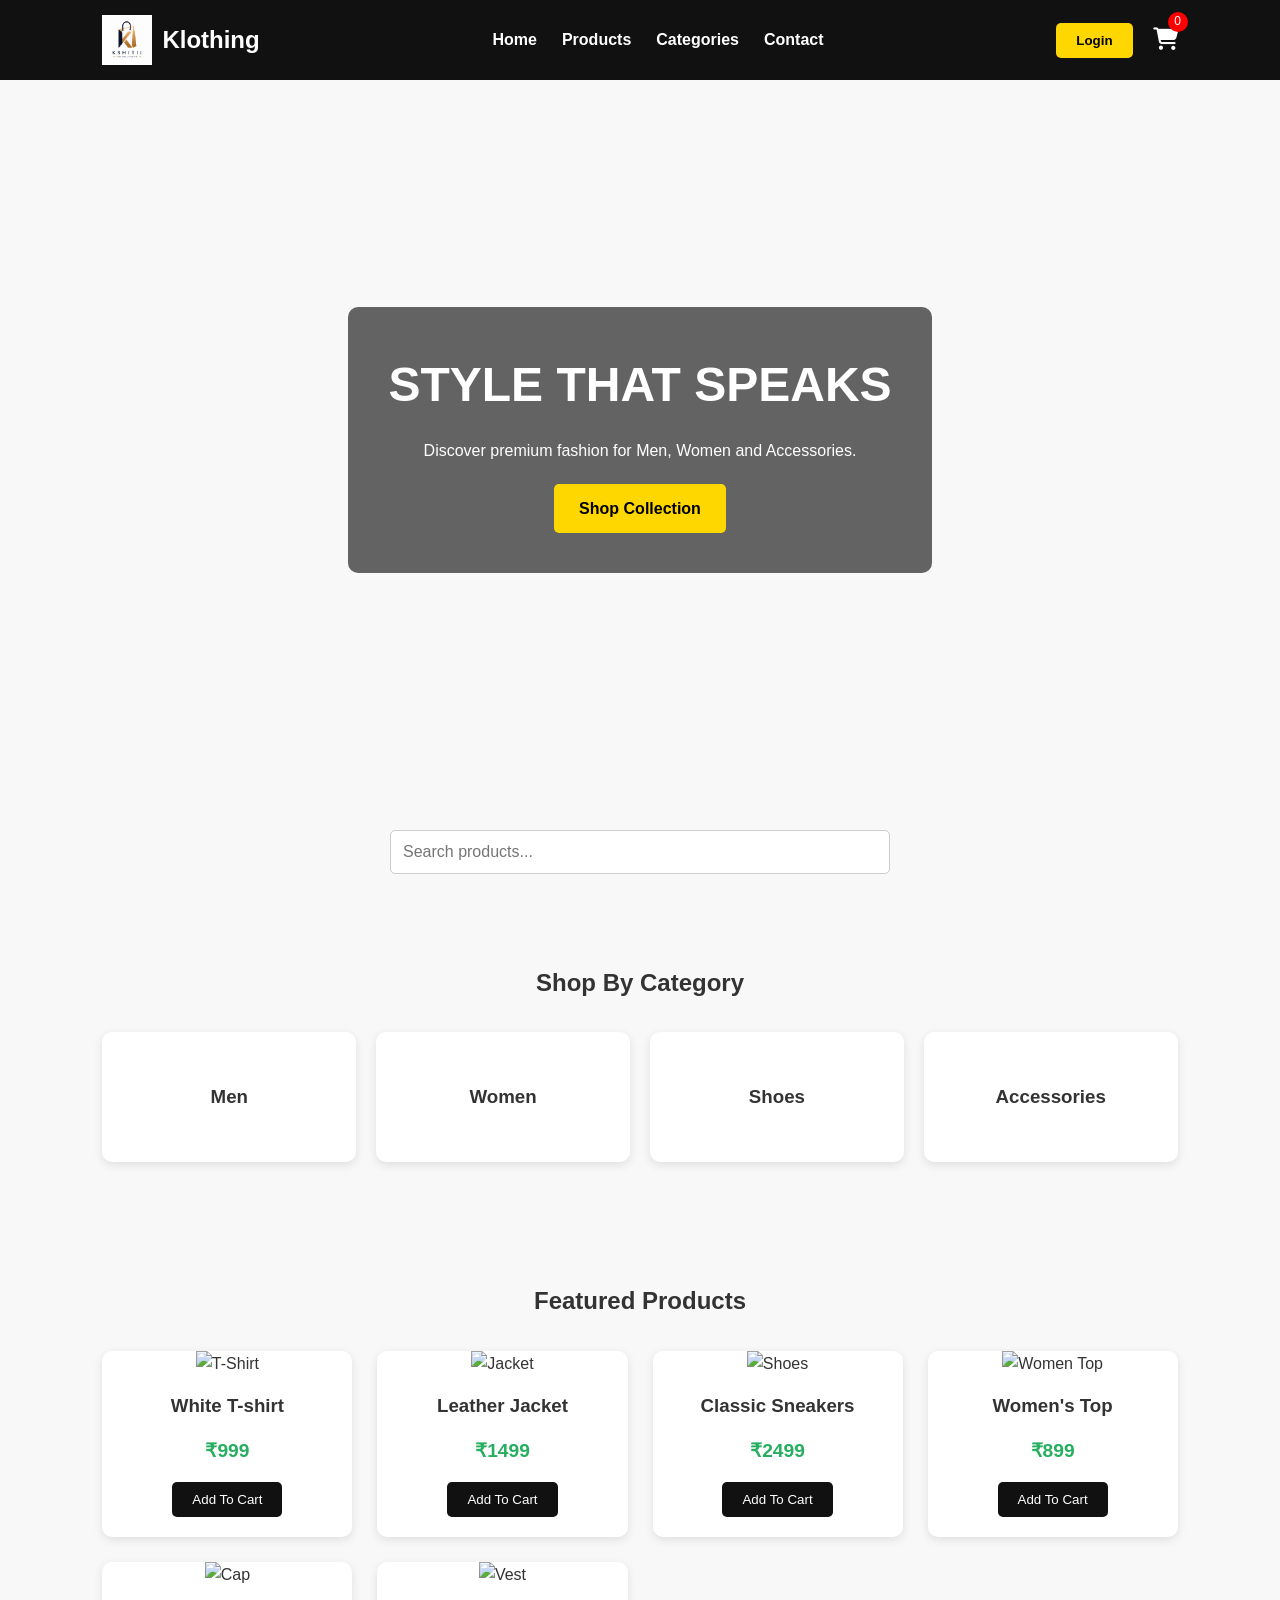
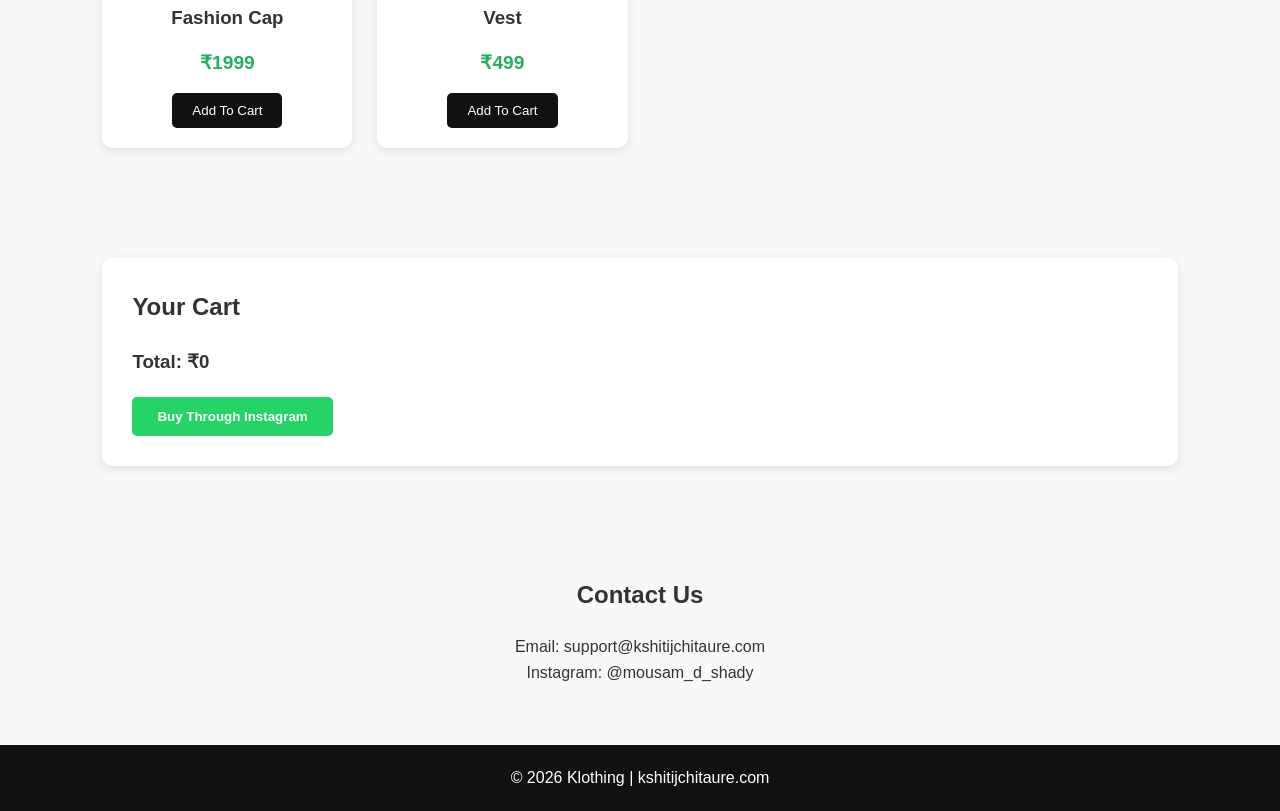
==== index.html @ a135c55a "Add files via upload" ====
<!DOCTYPE html>
<html lang="en">
<head>
    <meta charset="UTF-8">
    <meta name="viewport" content="width=device-width, initial-scale=1.0">
    <title>Klothing | kshitijchitaure.com</title>
    <link rel="stylesheet" href="style.css">
    <link rel="stylesheet"
        href="https://cdnjs.cloudflare.com/ajax/libs/font-awesome/6.5.1/css/all.min.css">
</head>

<body>

    <!-- HEADER -->
    <header>
        <nav class="navbar">
            <div class="logo">
                <img src="logo.png" alt="Klothing Logo">
                <h2>Klothing</h2>
            </div>

            <ul class="nav-links">
                <li><a href="#home">Home</a></li>
                <li><a href="#products">Products</a></li>
                <li><a href="#categories">Categories</a></li>
                <li><a href="#contact">Contact</a></li>
            </ul>

            <div class="nav-icons">
                <button id="loginBtn">Login</button>

                <div class="cart-icon">
                    <i class="fas fa-shopping-cart"></i>
                    <span id="cart-count">0</span>
                </div>
            </div>
        </nav>
    </header>

    <!-- HERO SECTION -->
    <section id="home" class="hero">
        <div class="hero-content">
            <h1>STYLE THAT SPEAKS</h1>
            <p>
                Discover premium fashion for Men, Women and Accessories.
            </p>

            <a href="#products" class="shop-btn">
                Shop Collection
            </a>
        </div>
    </section>

    <!-- SEARCH -->
    <section class="search-section">
        <input
            type="text"
            id="searchInput"
            placeholder="Search products..."
        >
    </section>

    <!-- CATEGORIES -->
    <section id="categories" class="categories">
        <h2>Shop By Category</h2>

        <div class="category-container">

            <div class="category-card">
                <h3>Men</h3>
            </div>

            <div class="category-card">
                <h3>Women</h3>
            </div>

            <div class="category-card">
                <h3>Shoes</h3>
            </div>

            <div class="category-card">
                <h3>Accessories</h3>
            </div>

        </div>
    </section>

    <!-- PRODUCTS -->
    <section id="products" class="products">

        <h2>Featured Products</h2>

        <div class="product-container">

            <!-- Product 1 -->
            <div class="product-card">
                <img src="https://images.unsplash.com/photo-1521572163474-6864f9cf17ab?w=500"
                    alt="T-Shirt">

                <h3>White T-shirt</h3>

                <p class="price">₹999</p>

                <button class="add-cart"
                    data-name="White T-shirt"
                    data-price="999">
                    Add To Cart
                </button>
            </div>

            <!-- Product 2 -->
            <div class="product-card">
                <img src="https://images.unsplash.com/photo-1551028719-00167b16eac5?w=500"
                    alt="Jacket">

                <h3>Leather Jacket</h3>

                <p class="price">₹1499</p>

                <button class="add-cart"
                    data-name="Leather Jacket"
                    data-price="1499">
                    Add To Cart
                </button>
            </div>

            <!-- Product 3 -->
            <div class="product-card">
                <img src="https://images.unsplash.com/photo-1542291026-7eec264c27ff?w=500"
                    alt="Shoes">

                <h3>Classic Sneakers</h3>

                <p class="price">₹2499</p>

                <button class="add-cart"
                    data-name="Classic Sneakers"
                    data-price="2499">
                    Add To Cart
                </button>
            </div>

            <!-- Product 4 -->
            <div class="product-card">
                <img src="https://images.unsplash.com/photo-1512436991641-6745cdb1723f?w=500"
                    alt="Women Top">

                <h3>Women's Top</h3>

                <p class="price">₹899</p>

                <button class="add-cart"
                    data-name="Women's Top"
                    data-price="899">
                    Add To Cart
                </button>
            </div>

            <!-- Product 5 -->
            <div class="product-card">
                <img src="https://images.unsplash.com/photo-1521369909029-2afed882baee?w=500"
                    alt="Cap">

                <h3>Fashion Cap</h3>

                <p class="price">₹1999</p>

                <button class="add-cart"
                    data-name="Fashion Cap"
                    data-price="1999">
                    Add To Cart
                </button>
            </div>

            <!-- Product 6 -->
            <div class="product-card">
                <img src="https://images.unsplash.com/photo-1523381210434-271e8be1f52b?w=500"
                    alt="Vest">

                <h3>Vest</h3>

                <p class="price">₹499</p>

                <button class="add-cart"
                    data-name="Vest"
                    data-price="499">
                    Add To Cart
                </button>
            </div>

        </div>
    </section>

    <!-- CART -->
    <section class="cart-section">

        <h2>Your Cart</h2>

        <div id="cart-items">

        </div>

        <h3>
            Total:
            ₹<span id="total-price">0</span>
        </h3>

        <button id="checkoutBtn">
            Buy Through Instagram
        </button>

    </section>

    <!-- LOGIN MODAL -->
    <div class="modal" id="loginModal">

        <div class="modal-content">

            <span class="close">&times;</span>

            <h2>Login</h2>

            <form>

                <input
                    type="email"
                    placeholder="Email"
                    required
                >

                <input
                    type="password"
                    placeholder="Password"
                    required
                >

                <button type="submit">
                    Login
                </button>

            </form>

        </div>

    </div>

    <!-- CONTACT -->
    <section id="contact" class="contact">

        <h2>Contact Us</h2>

        <p>Email: support@kshitijchitaure.com</p>

        <p>
            Instagram:
            @mousam_d_shady
        </p>

    </section>

    <!-- FOOTER -->
    <footer>

        <p>
            © 2026 Klothing |
            kshitijchitaure.com
        </p>

    </footer>

    <script src="script.js"></script>

</body>
</html>
---- style.css ----
/* RESET */
*{
    margin:0;
    padding:0;
    box-sizing:border-box;
    font-family:Arial, Helvetica, sans-serif;
}

body{
    background:#f8f8f8;
    color:#333;
    line-height:1.6;
}

/* NAVBAR */
.navbar{
    display:flex;
    justify-content:space-between;
    align-items:center;
    padding:15px 8%;
    background:#111;
    color:#fff;
    position:sticky;
    top:0;
    z-index:1000;
}

.logo{
    display:flex;
    align-items:center;
    gap:10px;
}

.logo img{
    width:50px;
    height:50px;
    object-fit:contain;
}

.logo h2{
    color:#fff;
}

.nav-links{
    display:flex;
    list-style:none;
    gap:25px;
}

.nav-links a{
    text-decoration:none;
    color:white;
    font-weight:600;
    transition:0.3s;
}

.nav-links a:hover{
    color:#ffd700;
}

.nav-icons{
    display:flex;
    align-items:center;
    gap:20px;
}

#loginBtn{
    padding:10px 20px;
    border:none;
    background:#ffd700;
    cursor:pointer;
    border-radius:5px;
    font-weight:bold;
}

.cart-icon{
    position:relative;
    cursor:pointer;
    font-size:1.4rem;
}

#cart-count{
    position:absolute;
    top:-10px;
    right:-10px;
    background:red;
    color:white;
    width:20px;
    height:20px;
    border-radius:50%;
    display:flex;
    justify-content:center;
    align-items:center;
    font-size:12px;
}

/* HERO */
.hero{
    height:80vh;
    background:url("https://images.unsplash.com/photo-1441986300917-64674bd600d8?w=1200")
    center/cover;
    display:flex;
    justify-content:center;
    align-items:center;
    text-align:center;
    color:white;
}

.hero-content{
    background:rgba(0,0,0,0.6);
    padding:40px;
    border-radius:10px;
}

.hero h1{
    font-size:3rem;
    margin-bottom:15px;
}

.hero p{
    margin-bottom:20px;
}

.shop-btn{
    display:inline-block;
    text-decoration:none;
    background:#ffd700;
    color:#000;
    padding:12px 25px;
    border-radius:5px;
    font-weight:bold;
}

/* SEARCH */
.search-section{
    padding:30px;
    text-align:center;
}

#searchInput{
    width:70%;
    max-width:500px;
    padding:12px;
    border:1px solid #ccc;
    border-radius:5px;
    font-size:1rem;
}

/* CATEGORIES */
.categories{
    padding:60px 8%;
}

.categories h2{
    text-align:center;
    margin-bottom:30px;
}

.category-container{
    display:grid;
    grid-template-columns:repeat(auto-fit,minmax(200px,1fr));
    gap:20px;
}

.category-card{
    background:white;
    padding:50px;
    text-align:center;
    border-radius:10px;
    box-shadow:0 3px 10px rgba(0,0,0,0.1);
    transition:0.3s;
}

.category-card:hover{
    transform:translateY(-5px);
}

/* PRODUCTS */
.products{
    padding:60px 8%;
}

.products h2{
    text-align:center;
    margin-bottom:30px;
}

.product-container{
    display:grid;
    grid-template-columns:repeat(auto-fit,minmax(250px,1fr));
    gap:25px;
}

.product-card{
    background:white;
    border-radius:10px;
    overflow:hidden;
    box-shadow:0 3px 10px rgba(0,0,0,0.1);
    text-align:center;
    transition:0.3s;
}

.product-card:hover{
    transform:translateY(-5px);
}

.product-card img{
    width:100%;
    height:280px;
    object-fit:cover;
}

.product-card h3{
    margin:15px 0;
}

.price{
    color:#27ae60;
    font-size:1.2rem;
    font-weight:bold;
}

.add-cart{
    margin:15px 0 20px;
    padding:10px 20px;
    border:none;
    background:#111;
    color:white;
    border-radius:5px;
    cursor:pointer;
}

.add-cart:hover{
    background:#333;
}

/* CART */
.cart-section{
    background:white;
    margin:50px 8%;
    padding:30px;
    border-radius:10px;
    box-shadow:0 3px 10px rgba(0,0,0,0.1);
}

.cart-section h2{
    margin-bottom:20px;
}

#cart-items{
    margin-bottom:20px;
}

#checkoutBtn{
    margin-top:20px;
    padding:12px 25px;
    border:none;
    background:#25D366;
    color:white;
    border-radius:5px;
    cursor:pointer;
    font-weight:bold;
}

/* LOGIN MODAL */
.modal{
    display:none;
    position:fixed;
    z-index:9999;
    left:0;
    top:0;
    width:100%;
    height:100%;
    background:rgba(0,0,0,0.6);
}

.modal-content{
    background:white;
    width:90%;
    max-width:400px;
    margin:100px auto;
    padding:30px;
    border-radius:10px;
}

.close{
    float:right;
    font-size:25px;
    cursor:pointer;
}

.modal-content h2{
    margin-bottom:20px;
}

.modal-content input{
    width:100%;
    padding:12px;
    margin:10px 0;
    border:1px solid #ccc;
    border-radius:5px;
}

.modal-content button{
    width:100%;
    padding:12px;
    border:none;
    background:#111;
    color:white;
    border-radius:5px;
    cursor:pointer;
}

/* CONTACT */
.contact{
    padding:60px 8%;
    text-align:center;
}

.contact h2{
    margin-bottom:20px;
}

/* FOOTER */
footer{
    background:#111;
    color:white;
    text-align:center;
    padding:20px;
}

/* MOBILE */
@media(max-width:768px){

    .navbar{
        flex-direction:column;
        gap:15px;
    }

    .nav-links{
        flex-wrap:wrap;
        justify-content:center;
    }

    .hero h1{
        font-size:2rem;
    }

    #searchInput{
        width:90%;
    }

    .cart-section{
        margin:30px 15px;
    }
}
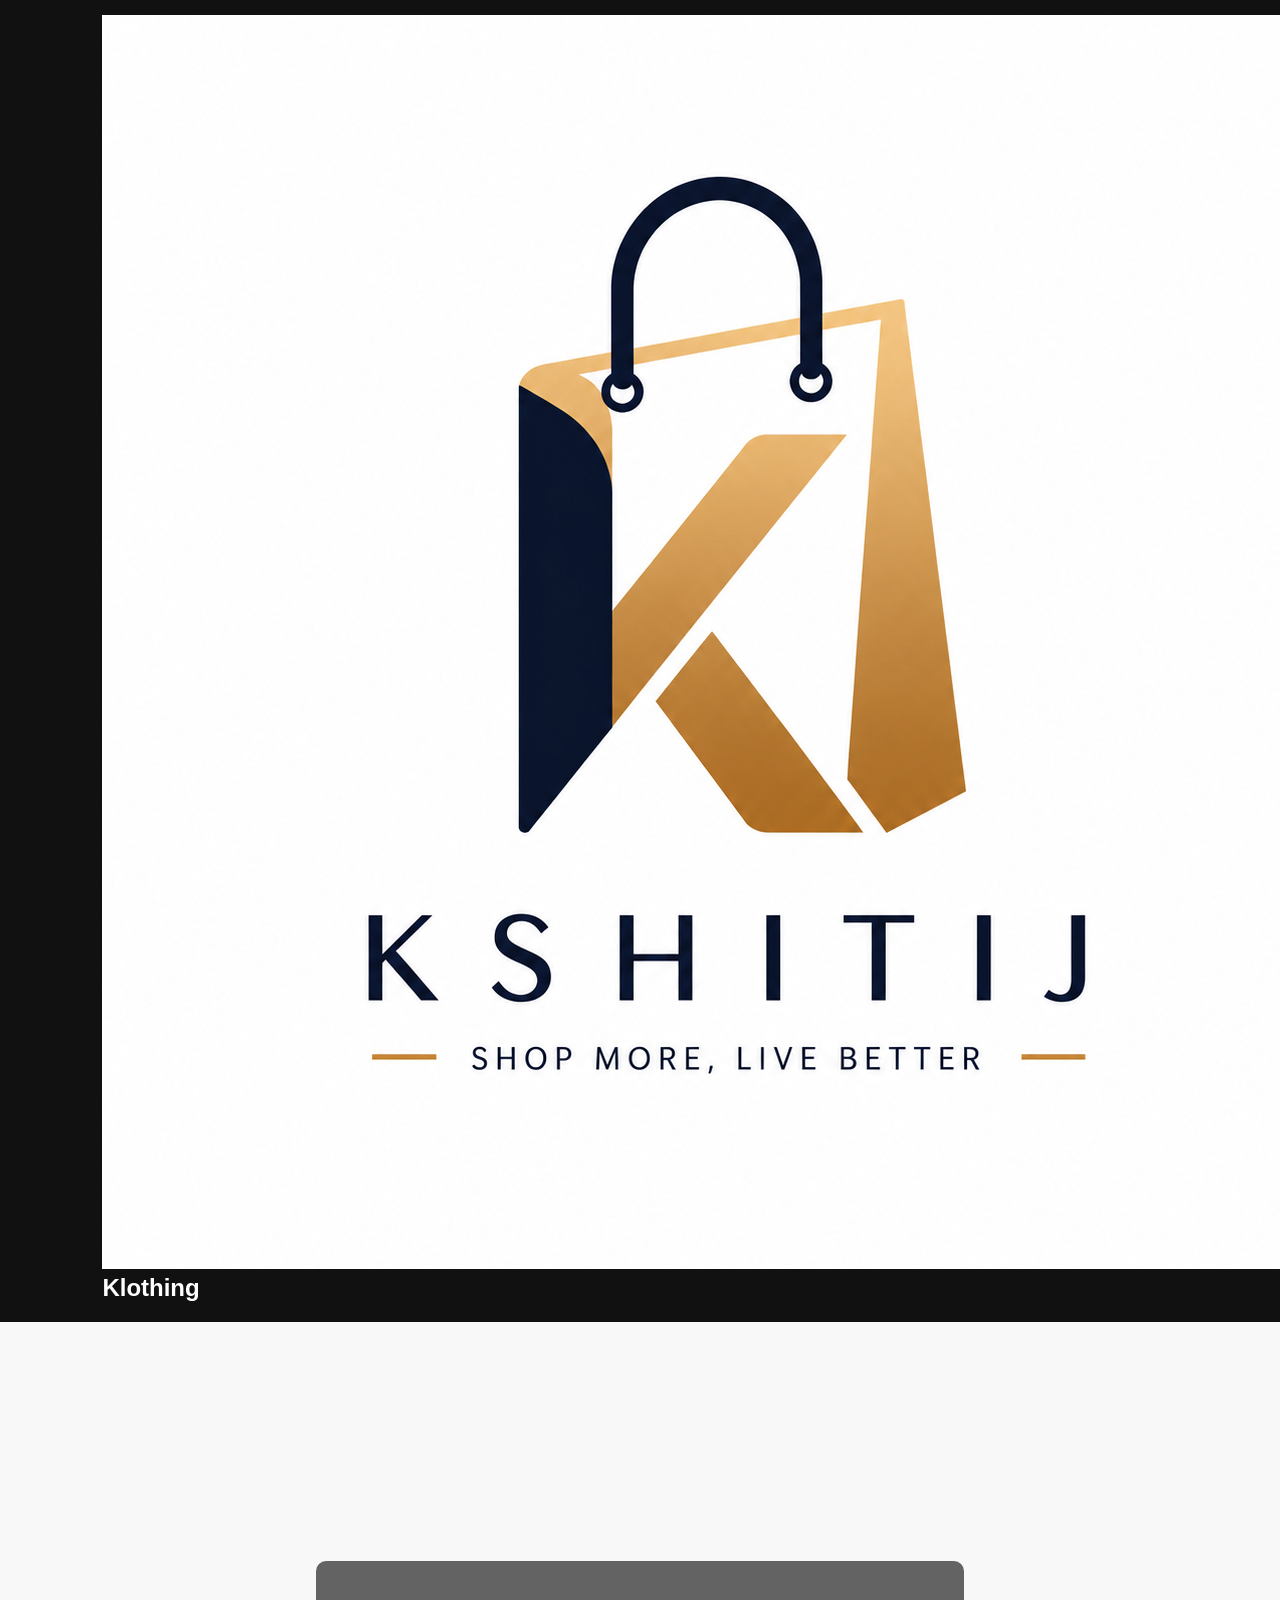
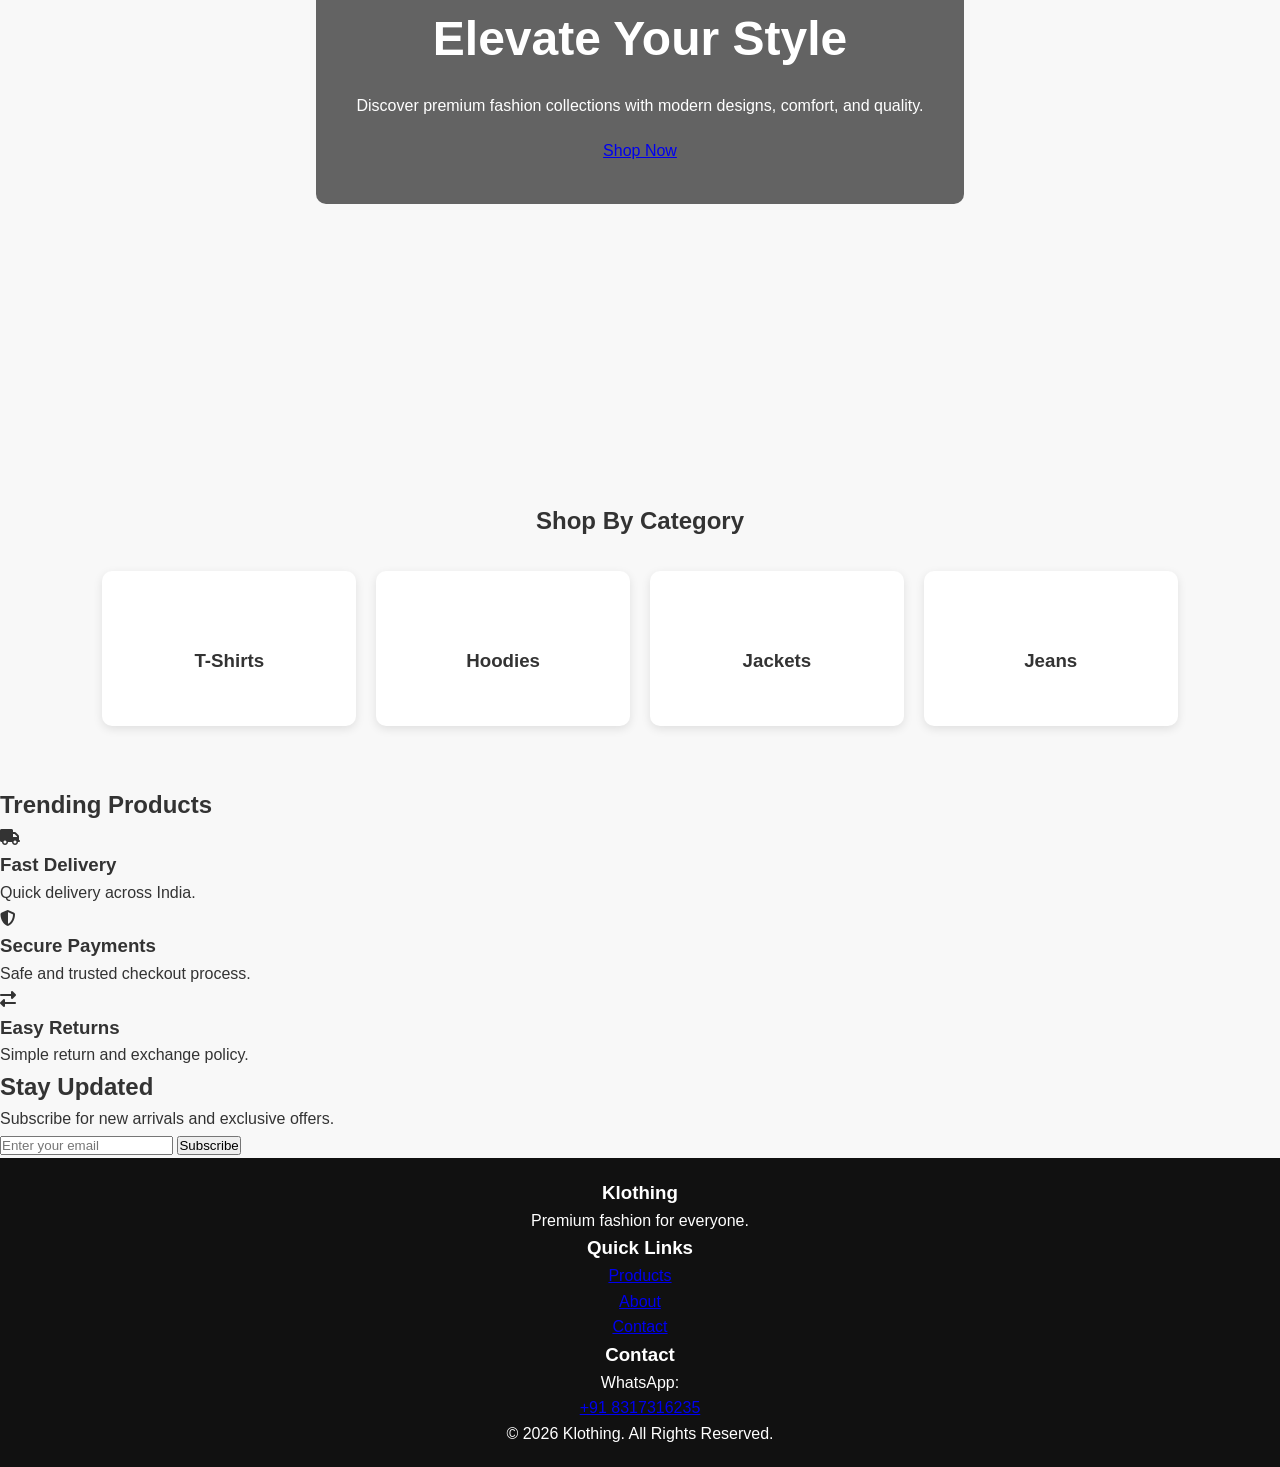
==== commit c29079eb: "Update index.html" ====
--- a/index.html
+++ b/index.html
@@ -3,267 +3,181 @@
 <head>
     <meta charset="UTF-8">
     <meta name="viewport" content="width=device-width, initial-scale=1.0">
-    <title>Klothing | kshitijchitaure.com</title>
+    <title>Klothing - Fashion Store</title>
+
     <link rel="stylesheet" href="style.css">
-    <link rel="stylesheet"
-        href="https://cdnjs.cloudflare.com/ajax/libs/font-awesome/6.5.1/css/all.min.css">
+
+    <link href="https://cdnjs.cloudflare.com/ajax/libs/font-awesome/6.5.1/css/all.min.css" rel="stylesheet">
 </head>
-
 <body>
 
-    <!-- HEADER -->
+    
     <header>
         <nav class="navbar">
-            <div class="logo">
-                <img src="logo.png" alt="Klothing Logo">
+            <div class="logo-container">
+                <img src="logo.png" alt="Klothing Logo" class="logo">
                 <h2>Klothing</h2>
             </div>
 
             <ul class="nav-links">
-                <li><a href="#home">Home</a></li>
-                <li><a href="#products">Products</a></li>
-                <li><a href="#categories">Categories</a></li>
-                <li><a href="#contact">Contact</a></li>
+                <li><a href="index.html" class="active">Home</a></li>
+                <li><a href="products.html">Products</a></li>
+                <li><a href="cart.html">Cart</a></li>
+                <li><a href="about.html">About</a></li>
+                <li><a href="contact.html">Contact</a></li>
+                <li><a href="login.html">Login</a></li>
             </ul>
 
-            <div class="nav-icons">
-                <button id="loginBtn">Login</button>
-
-                <div class="cart-icon">
+            <div class="icons">
+                <a href="cart.html">
                     <i class="fas fa-shopping-cart"></i>
-                    <span id="cart-count">0</span>
-                </div>
+                </a>
             </div>
         </nav>
     </header>
 
-    <!-- HERO SECTION -->
-    <section id="home" class="hero">
+   
+    <section class="hero">
+
         <div class="hero-content">
-            <h1>STYLE THAT SPEAKS</h1>
+
+            <h1>Elevate Your Style</h1>
+
             <p>
-                Discover premium fashion for Men, Women and Accessories.
+                Discover premium fashion collections with modern designs,
+                comfort, and quality.
             </p>
 
-            <a href="#products" class="shop-btn">
-                Shop Collection
+            <a href="products.html" class="btn">
+                Shop Now
             </a>
+
         </div>
+
     </section>
 
-    <!-- SEARCH -->
-    <section class="search-section">
-        <input
-            type="text"
-            id="searchInput"
-            placeholder="Search products..."
-        >
-    </section>
 
-    <!-- CATEGORIES -->
-    <section id="categories" class="categories">
+    <section class="categories">
+
         <h2>Shop By Category</h2>
 
         <div class="category-container">
 
             <div class="category-card">
-                <h3>Men</h3>
+                <img src="https://images.unsplash.com/photo-1521572163474-6864f9cf17ab" alt="">
+                <h3>T-Shirts</h3>
             </div>
 
             <div class="category-card">
-                <h3>Women</h3>
+                <img src="https://images.unsplash.com/photo-1552902865-b72c031ac5ea" alt="">
+                <h3>Hoodies</h3>
             </div>
 
             <div class="category-card">
-                <h3>Shoes</h3>
+                <img src="https://images.unsplash.com/photo-1512436991641-6745cdb1723f" alt="">
+                <h3>Jackets</h3>
             </div>
 
             <div class="category-card">
-                <h3>Accessories</h3>
+                <img src="https://images.unsplash.com/photo-1541099649105-f69ad21f3246" alt="">
+                <h3>Jeans</h3>
             </div>
 
         </div>
+
     </section>
 
-    <!-- PRODUCTS -->
-    <section id="products" class="products">
 
-        <h2>Featured Products</h2>
+    <section class="featured">
 
-        <div class="product-container">
+        <h2>Trending Products</h2>
 
-            <!-- Product 1 -->
-            <div class="product-card">
-                <img src="https://images.unsplash.com/photo-1521572163474-6864f9cf17ab?w=500"
-                    alt="T-Shirt">
+        <div id="featuredProducts" class="product-grid">
 
-                <h3>White T-shirt</h3>
 
-                <p class="price">₹999</p>
 
-                <button class="add-cart"
-                    data-name="White T-shirt"
-                    data-price="999">
-                    Add To Cart
-                </button>
+        </div>
+
+    </section>
+
+
+    <section class="features">
+
+        <div class="feature-box">
+            <i class="fas fa-truck"></i>
+            <h3>Fast Delivery</h3>
+            <p>Quick delivery across India.</p>
+        </div>
+
+        <div class="feature-box">
+            <i class="fas fa-shield-alt"></i>
+            <h3>Secure Payments</h3>
+            <p>Safe and trusted checkout process.</p>
+        </div>
+
+        <div class="feature-box">
+            <i class="fas fa-exchange-alt"></i>
+            <h3>Easy Returns</h3>
+            <p>Simple return and exchange policy.</p>
+        </div>
+
+    </section>
+
+
+    <section class="newsletter">
+
+        <h2>Stay Updated</h2>
+
+        <p>
+            Subscribe for new arrivals and exclusive offers.
+        </p>
+
+        <form>
+            <input
+                type="email"
+                placeholder="Enter your email"
+                required
+            >
+
+            <button type="submit">
+                Subscribe
+            </button>
+        </form>
+
+    </section>
+
+
+    <footer>
+
+        <div class="footer-content">
+
+            <div>
+                <h3>Klothing</h3>
+                <p>Premium fashion for everyone.</p>
             </div>
 
-            <!-- Product 2 -->
-            <div class="product-card">
-                <img src="https://images.unsplash.com/photo-1551028719-00167b16eac5?w=500"
-                    alt="Jacket">
+            <div>
+                <h3>Quick Links</h3>
 
-                <h3>Leather Jacket</h3>
-
-                <p class="price">₹1499</p>
-
-                <button class="add-cart"
-                    data-name="Leather Jacket"
-                    data-price="1499">
-                    Add To Cart
-                </button>
+                <a href="products.html">Products</a><br>
+                <a href="about.html">About</a><br>
+                <a href="contact.html">Contact</a>
             </div>
 
-            <!-- Product 3 -->
-            <div class="product-card">
-                <img src="https://images.unsplash.com/photo-1542291026-7eec264c27ff?w=500"
-                    alt="Shoes">
+            <div>
+                <h3>Contact</h3>
 
-                <h3>Classic Sneakers</h3>
+                <p>WhatsApp:</p>
 
-                <p class="price">₹2499</p>
-
-                <button class="add-cart"
-                    data-name="Classic Sneakers"
-                    data-price="2499">
-                    Add To Cart
-                </button>
-            </div>
-
-            <!-- Product 4 -->
-            <div class="product-card">
-                <img src="https://images.unsplash.com/photo-1512436991641-6745cdb1723f?w=500"
-                    alt="Women Top">
-
-                <h3>Women's Top</h3>
-
-                <p class="price">₹899</p>
-
-                <button class="add-cart"
-                    data-name="Women's Top"
-                    data-price="899">
-                    Add To Cart
-                </button>
-            </div>
-
-            <!-- Product 5 -->
-            <div class="product-card">
-                <img src="https://images.unsplash.com/photo-1521369909029-2afed882baee?w=500"
-                    alt="Cap">
-
-                <h3>Fashion Cap</h3>
-
-                <p class="price">₹1999</p>
-
-                <button class="add-cart"
-                    data-name="Fashion Cap"
-                    data-price="1999">
-                    Add To Cart
-                </button>
-            </div>
-
-            <!-- Product 6 -->
-            <div class="product-card">
-                <img src="https://images.unsplash.com/photo-1523381210434-271e8be1f52b?w=500"
-                    alt="Vest">
-
-                <h3>Vest</h3>
-
-                <p class="price">₹499</p>
-
-                <button class="add-cart"
-                    data-name="Vest"
-                    data-price="499">
-                    Add To Cart
-                </button>
+                <a href="https://wa.me/918317316235">
+                    +91 8317316235
+                </a>
             </div>
 
         </div>
-    </section>
 
-    <!-- CART -->
-    <section class="cart-section">
-
-        <h2>Your Cart</h2>
-
-        <div id="cart-items">
-
-        </div>
-
-        <h3>
-            Total:
-            ₹<span id="total-price">0</span>
-        </h3>
-
-        <button id="checkoutBtn">
-            Buy Through Instagram
-        </button>
-
-    </section>
-
-    <!-- LOGIN MODAL -->
-    <div class="modal" id="loginModal">
-
-        <div class="modal-content">
-
-            <span class="close">&times;</span>
-
-            <h2>Login</h2>
-
-            <form>
-
-                <input
-                    type="email"
-                    placeholder="Email"
-                    required
-                >
-
-                <input
-                    type="password"
-                    placeholder="Password"
-                    required
-                >
-
-                <button type="submit">
-                    Login
-                </button>
-
-            </form>
-
-        </div>
-
-    </div>
-
-    <!-- CONTACT -->
-    <section id="contact" class="contact">
-
-        <h2>Contact Us</h2>
-
-        <p>Email: support@kshitijchitaure.com</p>
-
-        <p>
-            Instagram:
-            @mousam_d_shady
-        </p>
-
-    </section>
-
-    <!-- FOOTER -->
-    <footer>
-
-        <p>
-            © 2026 Klothing |
-            kshitijchitaure.com
+        <p class="copyright">
+            © 2026 Klothing. All Rights Reserved.
         </p>
 
     </footer>
@@ -271,4 +185,4 @@
     <script src="script.js"></script>
 
 </body>
-</html>+</html>
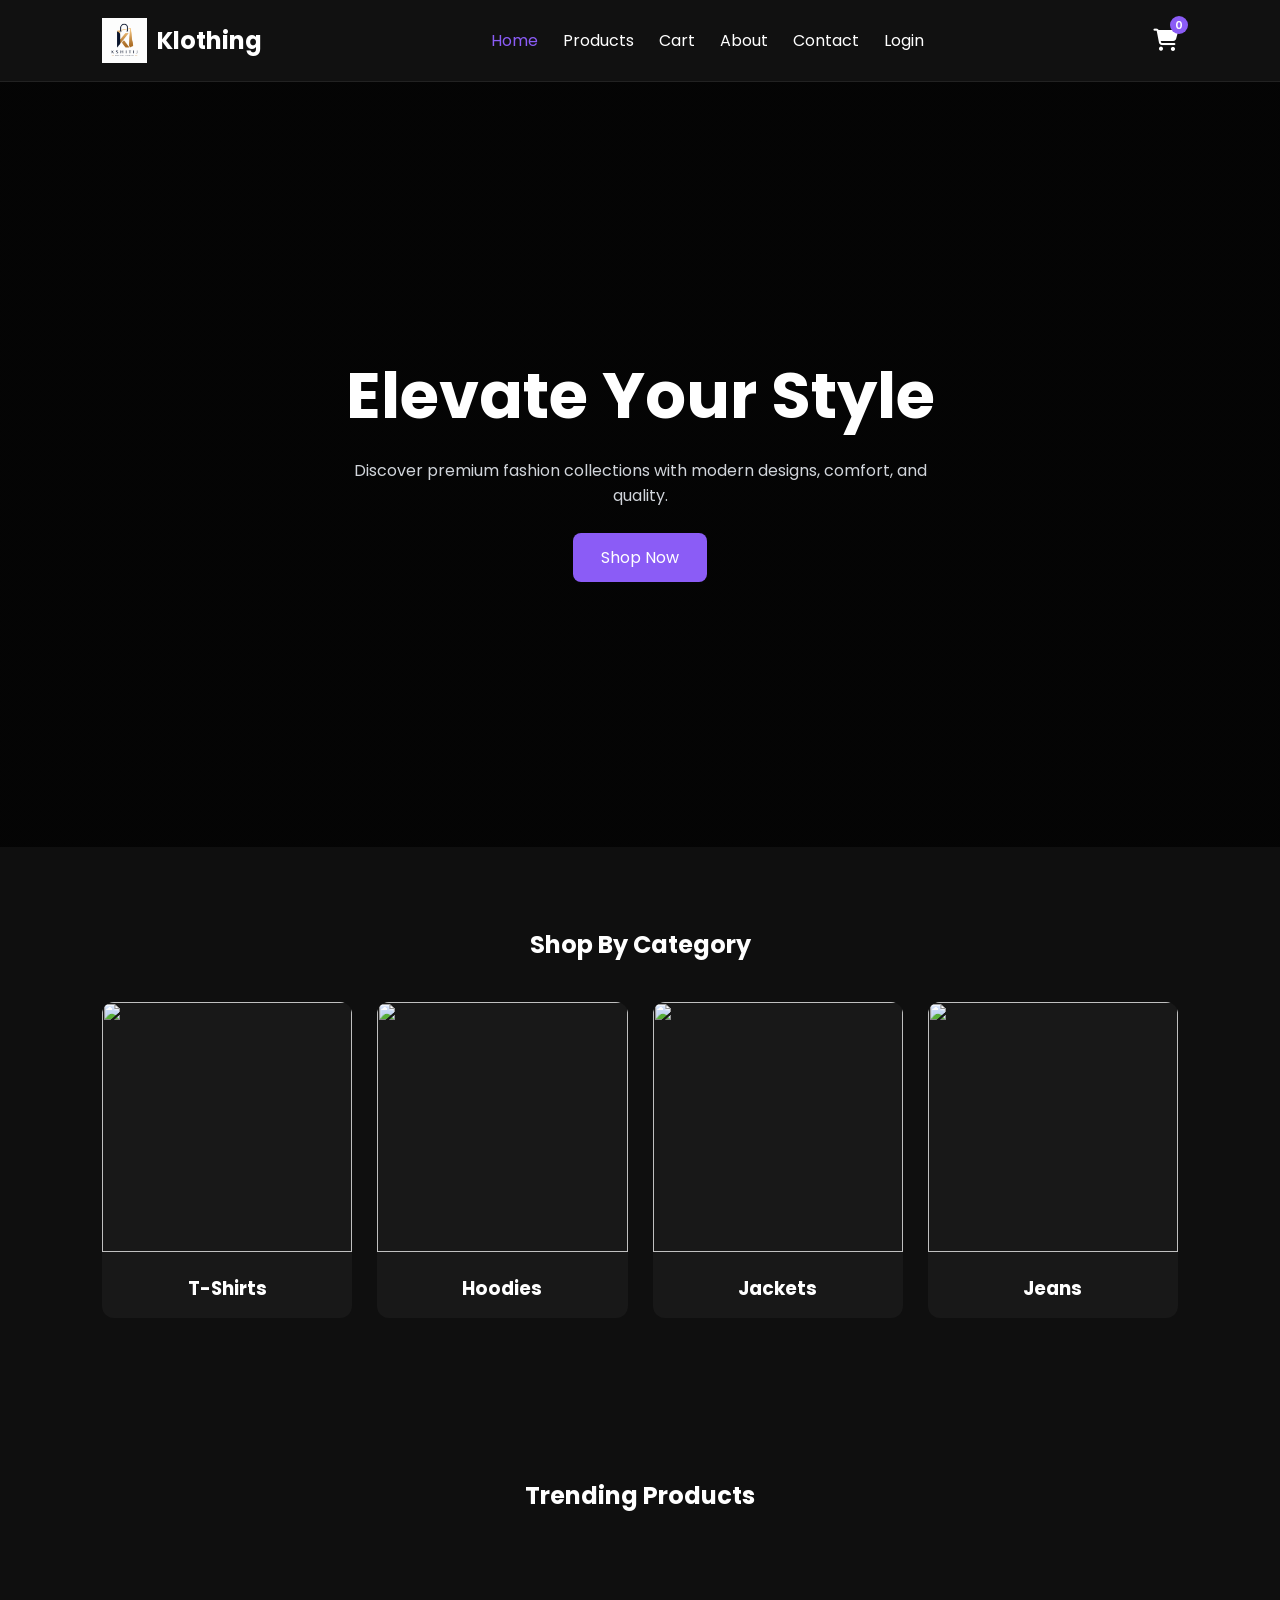
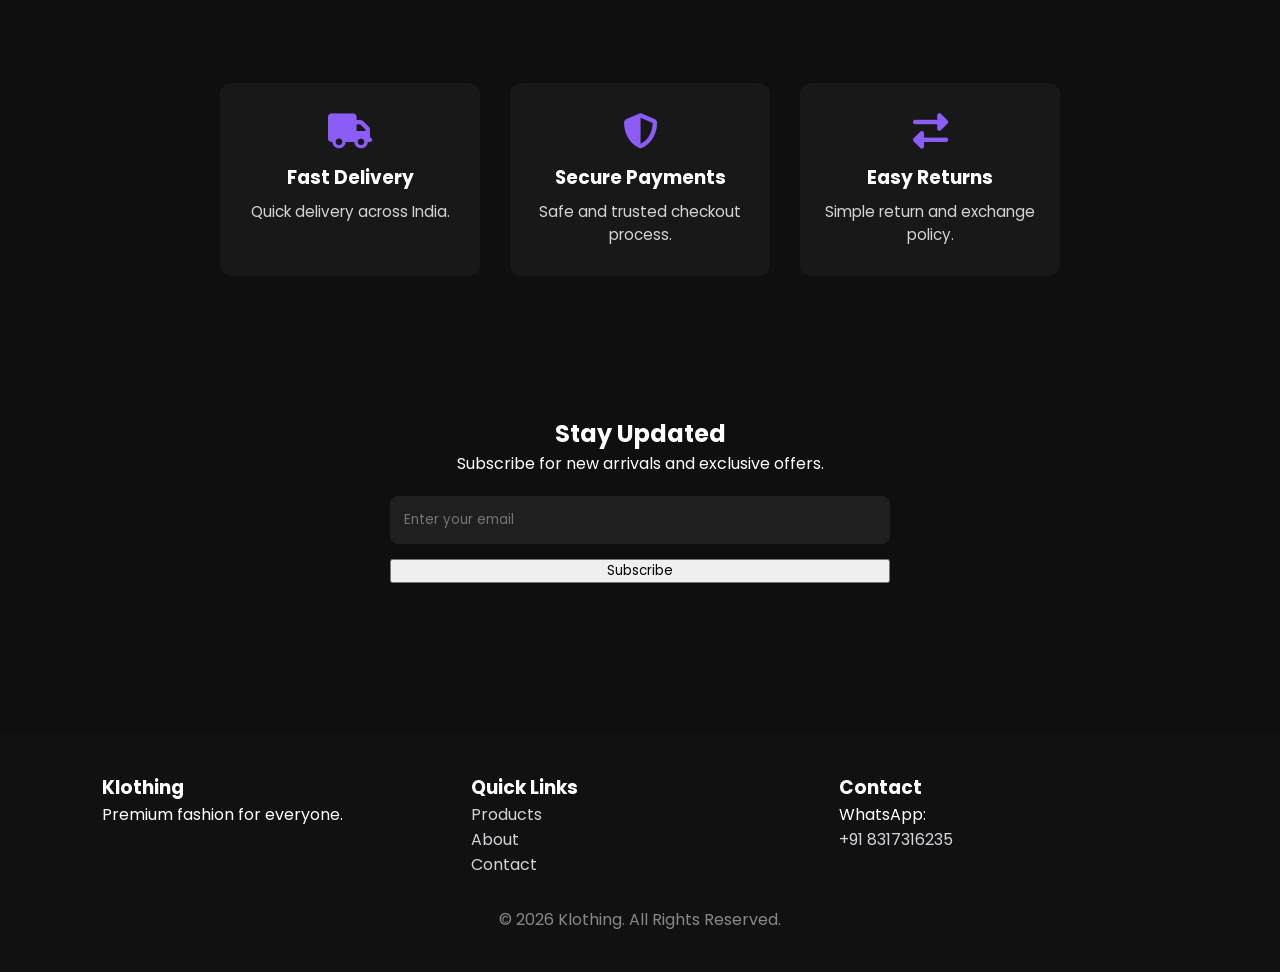
==== commit fcf8a267: "Update frontend cart and UI" ====
--- a/index.html
+++ b/index.html
@@ -29,10 +29,11 @@
             </ul>
 
             <div class="icons">
-                <a href="cart.html">
-                    <i class="fas fa-shopping-cart"></i>
-                </a>
-            </div>
+    <a href="cart.html">
+        <i class="fas fa-shopping-cart"></i>
+        <span id="cartCount" class="cart-count">0</span>
+    </a>
+</div>
         </nav>
     </header>
 
@@ -185,4 +186,4 @@
     <script src="script.js"></script>
 
 </body>
-</html>
+</html>
--- a/style.css
+++ b/style.css
@@ -1,43 +1,49 @@
-/* RESET */
+@import url('https://fonts.googleapis.com/css2?family=Poppins:wght@300;400;500;600;700&display=swap');
+
 *{
     margin:0;
     padding:0;
     box-sizing:border-box;
-    font-family:Arial, Helvetica, sans-serif;
+    font-family:'Poppins',sans-serif;
+}
+
+html{
+    scroll-behavior:smooth;
 }
 
 body{
-    background:#f8f8f8;
-    color:#333;
-    line-height:1.6;
-}
-
-/* NAVBAR */
+    background:#0f0f0f;
+    color:#ffffff;
+    min-height:100vh;
+}
+
+
+
 .navbar{
     display:flex;
     justify-content:space-between;
     align-items:center;
-    padding:15px 8%;
+    padding:18px 8%;
     background:#111;
-    color:#fff;
+    border-bottom:1px solid #222;
     position:sticky;
     top:0;
     z-index:1000;
 }
 
-.logo{
+.logo-container{
     display:flex;
     align-items:center;
     gap:10px;
 }
 
-.logo img{
-    width:50px;
-    height:50px;
+.logo{
+    width:45px;
+    height:45px;
     object-fit:contain;
 }
 
-.logo h2{
+.logo-container h2{
     color:#fff;
 }
 
@@ -49,287 +55,404 @@
 
 .nav-links a{
     text-decoration:none;
+    color:#fff;
+    transition:.3s;
+}
+
+.nav-links a:hover,
+.nav-links a.active{
+    color:#8b5cf6;
+}
+
+.icons a{
     color:white;
-    font-weight:600;
-    transition:0.3s;
-}
-
-.nav-links a:hover{
-    color:#ffd700;
-}
-
-.nav-icons{
-    display:flex;
-    align-items:center;
-    gap:20px;
-}
-
-#loginBtn{
-    padding:10px 20px;
-    border:none;
-    background:#ffd700;
-    cursor:pointer;
-    border-radius:5px;
-    font-weight:bold;
-}
-
-.cart-icon{
-    position:relative;
-    cursor:pointer;
-    font-size:1.4rem;
-}
-
-#cart-count{
-    position:absolute;
-    top:-10px;
-    right:-10px;
-    background:red;
-    color:white;
-    width:20px;
-    height:20px;
-    border-radius:50%;
+    font-size:22px;
+}
+
+
+
+.hero{
+    height:85vh;
     display:flex;
     justify-content:center;
     align-items:center;
-    font-size:12px;
-}
-
-/* HERO */
-.hero{
-    height:80vh;
-    background:url("https://images.unsplash.com/photo-1441986300917-64674bd600d8?w=1200")
-    center/cover;
-    display:flex;
-    justify-content:center;
-    align-items:center;
-    text-align:center;
+    text-align:center;
+    padding:20px;
+    background:
+    linear-gradient(rgba(0,0,0,.7),rgba(0,0,0,.7)),
+    url("https://images.unsplash.com/photo-1523398002811-999ca8dec234?auto=format&fit=crop&w=1500&q=80");
+    background-size:cover;
+    background-position:center;
+}
+
+.hero-content h1{
+    font-size:4rem;
+    margin-bottom:15px;
+}
+
+.hero-content p{
+    max-width:600px;
+    margin:auto;
+    margin-bottom:25px;
+    color:#d1d5db;
+}
+
+.btn{
+    display:inline-block;
+    background:#8b5cf6;
     color:white;
-}
-
-.hero-content{
-    background:rgba(0,0,0,0.6);
-    padding:40px;
-    border-radius:10px;
-}
-
-.hero h1{
+    text-decoration:none;
+    padding:12px 28px;
+    border:none;
+    border-radius:8px;
+    cursor:pointer;
+    transition:.3s;
+}
+
+.btn:hover{
+    background:#7c3aed;
+    transform:translateY(-2px);
+}
+
+
+
+.page-banner{
+    padding:80px 20px;
+    text-align:center;
+    background:#161616;
+}
+
+.page-banner h1{
     font-size:3rem;
-    margin-bottom:15px;
-}
-
-.hero p{
-    margin-bottom:20px;
-}
-
-.shop-btn{
-    display:inline-block;
-    text-decoration:none;
-    background:#ffd700;
-    color:#000;
-    padding:12px 25px;
-    border-radius:5px;
-    font-weight:bold;
-}
-
-/* SEARCH */
-.search-section{
-    padding:30px;
-    text-align:center;
-}
-
-#searchInput{
-    width:70%;
-    max-width:500px;
-    padding:12px;
-    border:1px solid #ccc;
-    border-radius:5px;
-    font-size:1rem;
-}
-
-/* CATEGORIES */
+    margin-bottom:10px;
+}
+
+
+
 .categories{
-    padding:60px 8%;
+    padding:80px 8%;
 }
 
 .categories h2{
     text-align:center;
-    margin-bottom:30px;
+    margin-bottom:40px;
 }
 
 .category-container{
     display:grid;
-    grid-template-columns:repeat(auto-fit,minmax(200px,1fr));
-    gap:20px;
+    grid-template-columns:repeat(auto-fit,minmax(220px,1fr));
+    gap:25px;
 }
 
 .category-card{
-    background:white;
-    padding:50px;
-    text-align:center;
-    border-radius:10px;
-    box-shadow:0 3px 10px rgba(0,0,0,0.1);
-    transition:0.3s;
+    background:#181818;
+    border-radius:12px;
+    overflow:hidden;
+    transition:.3s;
 }
 
 .category-card:hover{
     transform:translateY(-5px);
 }
 
-/* PRODUCTS */
-.products{
-    padding:60px 8%;
-}
-
-.products h2{
+.category-card img{
+    width:100%;
+    height:250px;
+    object-fit:cover;
+}
+
+.category-card h3{
+    text-align:center;
+    padding:15px;
+}
+
+
+
+.products-section,
+.featured{
+    padding:80px 8%;
+}
+
+.featured h2,
+.products-section h2{
     text-align:center;
     margin-bottom:30px;
 }
 
-.product-container{
+.product-grid{
     display:grid;
     grid-template-columns:repeat(auto-fit,minmax(250px,1fr));
     gap:25px;
 }
 
 .product-card{
-    background:white;
-    border-radius:10px;
+    background:#181818;
+    border-radius:12px;
     overflow:hidden;
-    box-shadow:0 3px 10px rgba(0,0,0,0.1);
-    text-align:center;
-    transition:0.3s;
+    transition:.3s;
 }
 
 .product-card:hover{
-    transform:translateY(-5px);
+    transform:translateY(-6px);
 }
 
 .product-card img{
     width:100%;
-    height:280px;
+    height:320px;
     object-fit:cover;
 }
 
-.product-card h3{
-    margin:15px 0;
+.product-info{
+    padding:15px;
+}
+
+.product-info h3{
+    margin-bottom:10px;
 }
 
 .price{
-    color:#27ae60;
-    font-size:1.2rem;
-    font-weight:bold;
-}
-
-.add-cart{
-    margin:15px 0 20px;
-    padding:10px 20px;
+    color:#8b5cf6;
+    font-size:20px;
+    font-weight:600;
+}
+
+
+
+.filters{
+    padding:30px 8%;
+    display:flex;
+    gap:15px;
+    flex-wrap:wrap;
+}
+
+.filters input,
+.filters select{
+    padding:12px;
     border:none;
-    background:#111;
+    border-radius:8px;
+    background:#1f1f1f;
     color:white;
-    border-radius:5px;
-    cursor:pointer;
-}
-
-.add-cart:hover{
-    background:#333;
-}
-
-/* CART */
-.cart-section{
-    background:white;
-    margin:50px 8%;
-    padding:30px;
-    border-radius:10px;
-    box-shadow:0 3px 10px rgba(0,0,0,0.1);
-}
-
-.cart-section h2{
-    margin-bottom:20px;
-}
-
-#cart-items{
-    margin-bottom:20px;
-}
-
-#checkoutBtn{
-    margin-top:20px;
-    padding:12px 25px;
-    border:none;
-    background:#25D366;
-    color:white;
-    border-radius:5px;
-    cursor:pointer;
-    font-weight:bold;
-}
-
-/* LOGIN MODAL */
+}
+
+
+
 .modal{
     display:none;
     position:fixed;
+    inset:0;
+    background:rgba(0,0,0,.8);
     z-index:9999;
-    left:0;
-    top:0;
+}
+
+.modal-content{
+    background:#181818;
+    width:90%;
+    max-width:500px;
+    margin:50px auto;
+    padding:25px;
+    border-radius:12px;
+    text-align:center;
+}
+
+.modal-content img{
     width:100%;
-    height:100%;
-    background:rgba(0,0,0,0.6);
-}
-
-.modal-content{
-    background:white;
-    width:90%;
-    max-width:400px;
-    margin:100px auto;
+    height:300px;
+    object-fit:cover;
+    border-radius:10px;
+}
+
+.close-btn{
+    float:right;
+    font-size:28px;
+    cursor:pointer;
+}
+
+
+
+.cart-page{
+    padding:80px 8%;
+}
+
+#cartItems{
+    margin:25px 0;
+}
+
+.cart-item{
+    display:flex;
+    justify-content:space-between;
+    background:#181818;
+    padding:15px;
+    margin-bottom:15px;
+    border-radius:10px;
+}
+
+.cart-summary{
+    margin-bottom:25px;
+}
+
+
+
+form{
+    display:flex;
+    flex-direction:column;
+    gap:15px;
+}
+
+input,
+textarea,
+select{
+    padding:14px;
+    border:none;
+    border-radius:8px;
+    background:#1f1f1f;
+    color:white;
+}
+
+textarea{
+    resize:none;
+}
+
+
+
+.auth-container{
+    min-height:100vh;
+    display:flex;
+    justify-content:center;
+    align-items:center;
+}
+
+.auth-box{
+    background:#181818;
+    padding:40px;
+    width:400px;
+    border-radius:15px;
+}
+
+.auth-box h2{
+    text-align:center;
+    margin-bottom:20px;
+}
+
+.auth-logo{
+    width:80px;
+    display:block;
+    margin:auto;
+    margin-bottom:20px;
+}
+
+.auth-box p{
+    margin-top:15px;
+    text-align:center;
+}
+
+.auth-box a{
+    color:#8b5cf6;
+}
+
+
+
+.about-section{
+    padding:80px 10%;
+    text-align:center;
+}
+
+.about-section p{
+    margin-top:20px;
+    color:#d1d5db;
+    line-height:1.8;
+}
+
+.about-features{
+    padding:50px 10%;
+    display:grid;
+    grid-template-columns:repeat(auto-fit,minmax(250px,1fr));
+    gap:25px;
+}
+
+.feature-card{
+    background:#181818;
+    padding:25px;
+    border-radius:12px;
+    text-align:center;
+}
+
+
+
+.contact-section{
+    padding:80px 8%;
+    display:grid;
+    grid-template-columns:1fr 1fr;
+    gap:40px;
+}
+
+.contact-info,
+.contact-form{
+    background:#181818;
     padding:30px;
+    border-radius:12px;
+}
+
+.contact-item{
+    margin-top:20px;
+}
+
+.contact-item a{
+    color:#8b5cf6;
+    text-decoration:none;
+}
+
+
+
+.faq-section{
+    padding:50px 8%;
+}
+
+.faq-item{
+    background:#181818;
+    padding:20px;
     border-radius:10px;
-}
-
-.close{
-    float:right;
-    font-size:25px;
-    cursor:pointer;
-}
-
-.modal-content h2{
-    margin-bottom:20px;
-}
-
-.modal-content input{
-    width:100%;
-    padding:12px;
-    margin:10px 0;
-    border:1px solid #ccc;
-    border-radius:5px;
-}
-
-.modal-content button{
-    width:100%;
-    padding:12px;
-    border:none;
-    background:#111;
-    color:white;
-    border-radius:5px;
-    cursor:pointer;
-}
-
-/* CONTACT */
-.contact{
-    padding:60px 8%;
-    text-align:center;
-}
-
-.contact h2{
-    margin-bottom:20px;
-}
-
-/* FOOTER */
+    margin-bottom:15px;
+}
+
+
+
+.newsletter{
+    padding:80px 8%;
+    text-align:center;
+}
+
+.newsletter form{
+    max-width:500px;
+    margin:20px auto;
+}
+
+
+
 footer{
     background:#111;
-    color:white;
-    text-align:center;
-    padding:20px;
-}
-
-/* MOBILE */
+    padding:40px 8%;
+    margin-top:50px;
+}
+
+.footer-content{
+    display:grid;
+    grid-template-columns:repeat(auto-fit,minmax(250px,1fr));
+    gap:30px;
+}
+
+.footer-content a{
+    color:#d1d5db;
+    text-decoration:none;
+}
+
+.copyright{
+    text-align:center;
+    margin-top:30px;
+    color:#888;
+}
+
+
+
 @media(max-width:768px){
 
     .navbar{
@@ -342,15 +465,105 @@
         justify-content:center;
     }
 
-    .hero h1{
-        font-size:2rem;
+    .hero-content h1{
+        font-size:2.5rem;
     }
 
-    #searchInput{
+    .contact-section{
+        grid-template-columns:1fr;
+    }
+
+    .auth-box{
         width:90%;
     }
-
-    .cart-section{
-        margin:30px 15px;
-    }
+}
+
+.features{
+    display:flex;
+    justify-content:center;
+    align-items:stretch;
+    flex-wrap:wrap;
+    gap:30px;
+    padding:60px 8%;
+    text-align:center;
+}
+
+.feature-box{
+    flex:1 1 220px;
+    max-width:260px;
+    background:#181818;
+    padding:30px 20px;
+    border-radius:12px;
+    transition:.3s;
+}
+
+.feature-box:hover{
+    transform:translateY(-5px);
+}
+
+.feature-box i{
+    font-size:2.2rem;
+    color:#8b5cf6;
+    margin-bottom:15px;
+}
+
+.feature-box h3{
+    margin-bottom:8px;
+}
+
+.feature-box p{
+    color:#d1d5db;
+    font-size:.95rem;
+}
+
+.icons{
+    position:relative;
+}
+
+.cart-count{
+    position:absolute;
+    top:-8px;
+    right:-10px;
+    background:#8b5cf6;
+    color:#fff;
+    font-size:11px;
+    font-weight:600;
+    min-width:18px;
+    height:18px;
+    border-radius:50%;
+    display:flex;
+    align-items:center;
+    justify-content:center;
+    padding:0 4px;
+}
+
+.cart-count.bump{
+    animation:cartBump .4s ease;
+}
+
+@keyframes cartBump{
+    0%{transform:scale(1);}
+    40%{transform:scale(1.5);}
+    100%{transform:scale(1);}
+}
+
+.toast{
+    position:fixed;
+    bottom:30px;
+    right:30px;
+    background:#181818;
+    border-left:4px solid #8b5cf6;
+    color:#fff;
+    padding:14px 20px;
+    border-radius:8px;
+    box-shadow:0 8px 20px rgba(0,0,0,.4);
+    opacity:0;
+    transform:translateY(20px);
+    transition:opacity .3s ease, transform .3s ease;
+    z-index:10000;
+}
+
+.toast.show{
+    opacity:1;
+    transform:translateY(0);
 }
